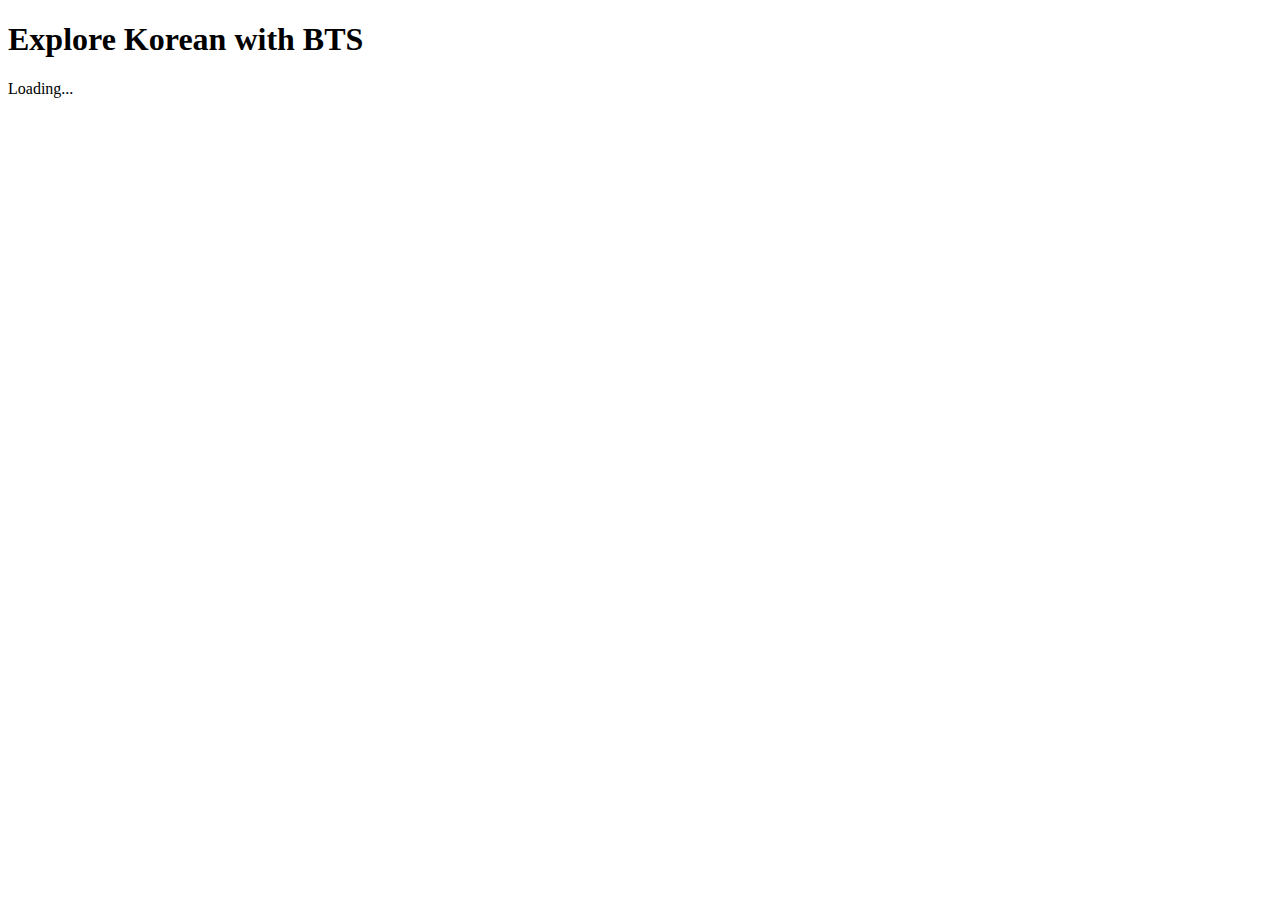
==== index.html @ e94b518d "first commit" ====
<!DOCTYPE html>
<html lang="en">
<head>
    <meta charset="UTF-8">
    <meta http-equiv="X-UA-Compatible" content="IE=edge">
    <meta name="viewport" content="width=device-width, initial-scale=1.0">
    <title>Document</title>
    <script src="main.js" type="text/Javascript"></script>
    <link rel="stylesheet" type="text/css" href="styles.css">
</head>
<body>
    <h1>Explore Korean with BTS</h1>
    <div id="loading" class="show">
        <p>Loading...</p>
    </div>
    <div id="selectContainer" class="hide">
        <div class="inputContainer">
            <input id="wordInput">  
            <button onclick="inputRandomWord()">Random word</button>
            <p id="invalidInput" class="hide">Input invalido</p>
        </div>
        <div class="selectsContainer">
            <select id="sourceSelect"></select>
            <select id="artistSelect"></select>
            <select id="videoSelect"></select> 
        </div>
        <button id="searchButton" onclick="search()">Search</button>
    </div>
    <p id="searchUrl" class="hide"></p>
    <div>
        <div id="loadingResults" class="hide">
            <p>Loading...</p>
        </div>
        <div id="searchResultContainer" class="hide"></div>
        <div id="noResults" class="hide">
            <p>No results</p>
        </div>
    </div>
</body>
</html>
---- styles.css ----
.inputContainer, .selectsContainer{
    margin: 10px 0;
}

.inputContainer input{
    padding: 5px;
}

.selectsContainer{
    display: flex;
}

.resultTitle{
    font-weight: bold;
}

.linesContainer{
    margin: 15px 0;
}

.linesContainer p{
    margin: 0;
}

select, button{
    padding: 5px;
    margin-right: 10px;
}

.show{
    display: block;
}

.hide{
    display: none;
}
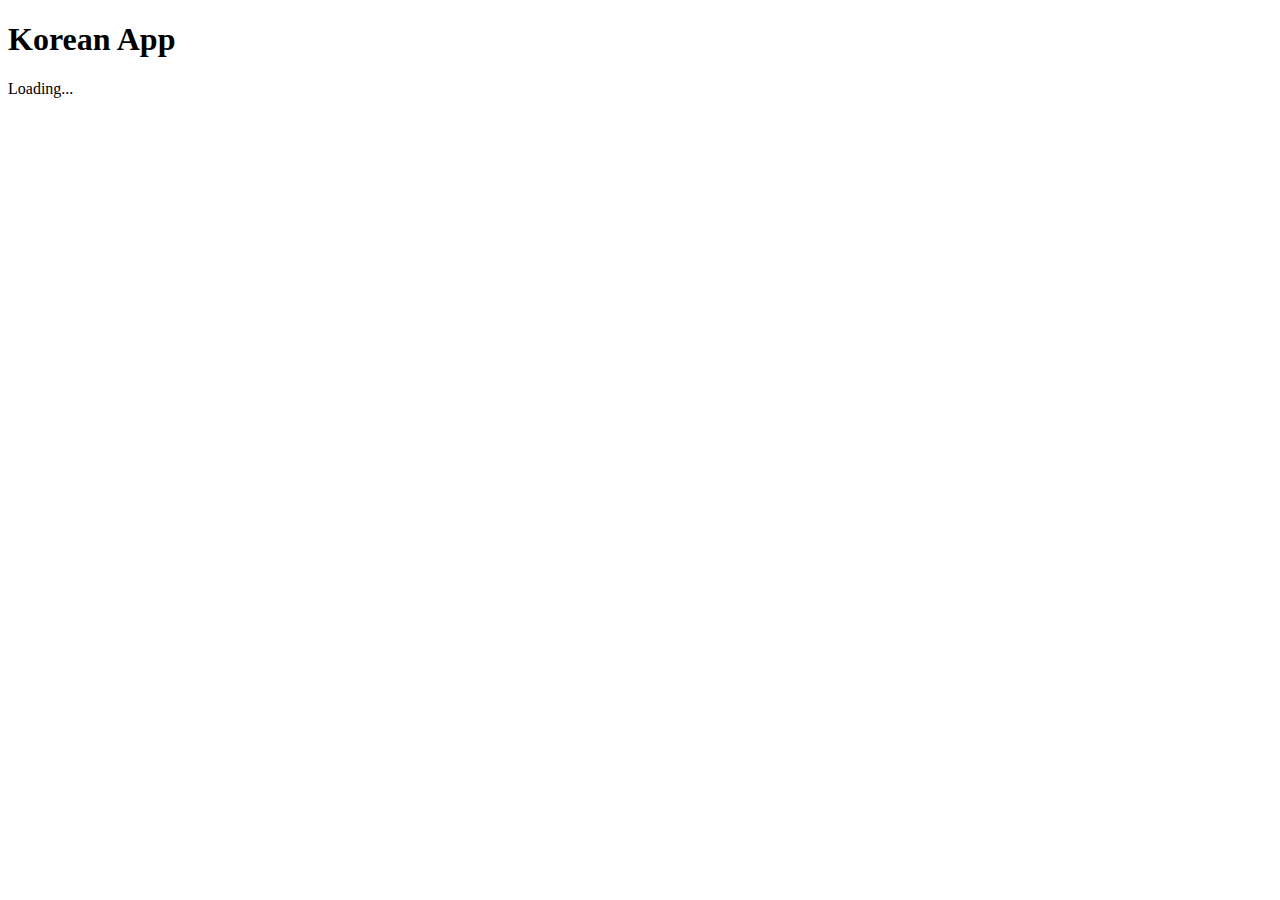
==== commit 718bd9a4: "word break in url" ====
--- a/index.html
+++ b/index.html
@@ -9,7 +9,7 @@
     <link rel="stylesheet" type="text/css" href="styles.css">
 </head>
 <body>
-    <h1>Explore Korean with BTS</h1>
+    <h1>Korean App</h1>
     <div id="loading" class="show">
         <p>Loading...</p>
     </div>
@@ -20,9 +20,9 @@
             <p id="invalidInput" class="hide">Input invalido</p>
         </div>
         <div class="selectsContainer">
-            <select id="sourceSelect"></select>
+            <select id="sourceSelect"></select>  
             <select id="artistSelect"></select>
-            <select id="videoSelect"></select> 
+            <select id="videoSelect"></select>  
         </div>
         <button id="searchButton" onclick="search()">Search</button>
     </div>
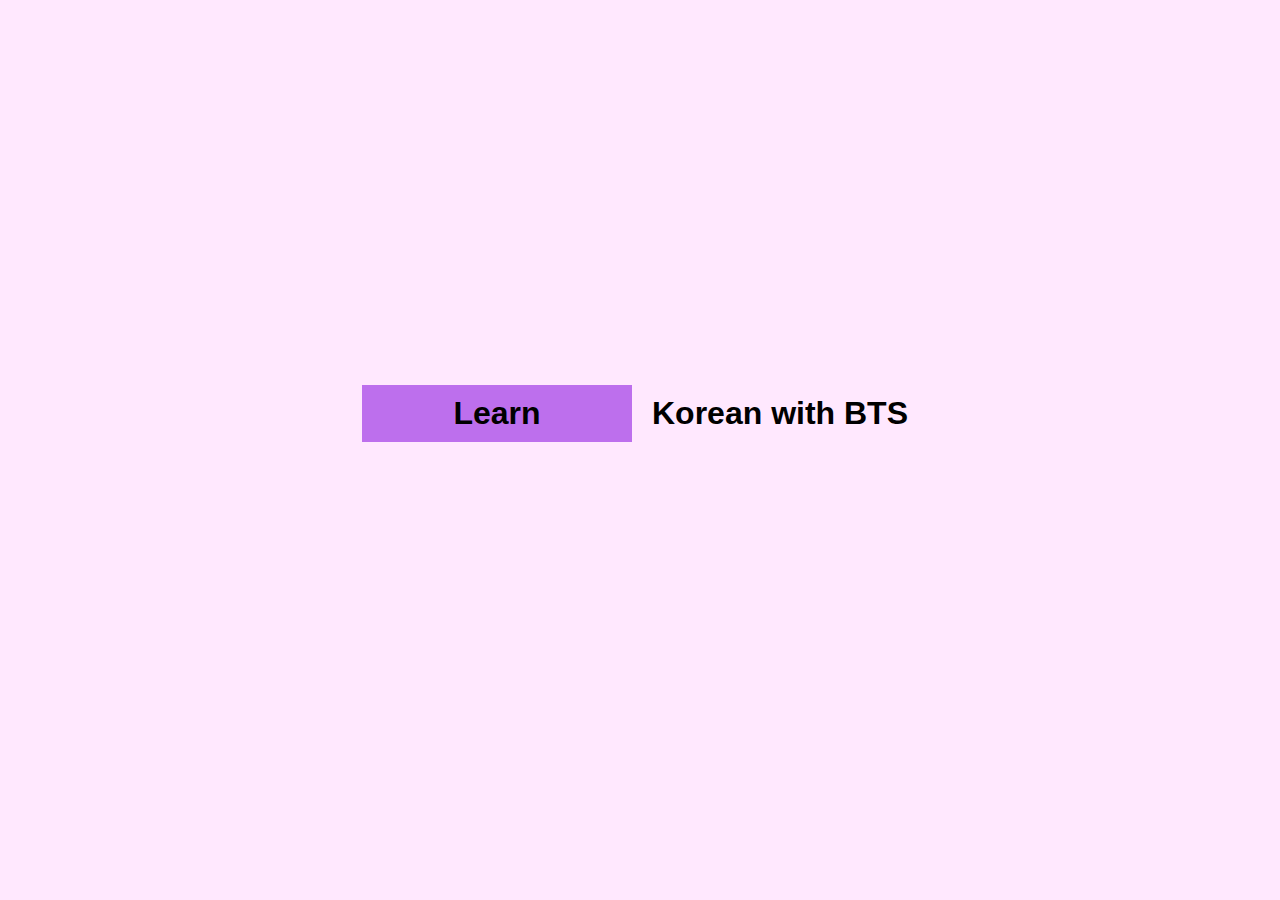
==== commit 893d3acb: "main-loader" ====
--- a/index.html
+++ b/index.html
@@ -9,32 +9,11 @@
     <link rel="stylesheet" type="text/css" href="styles.css">
 </head>
 <body>
-    <h1>Korean App</h1>
-    <div id="loading" class="show">
-        <p>Loading...</p>
-    </div>
-    <div id="selectContainer" class="hide">
-        <div class="inputContainer">
-            <input id="wordInput">  
-            <button onclick="inputRandomWord()">Random word</button>
-            <p id="invalidInput" class="hide">Input invalido</p>
+    <div class="title-container">
+        <div class="word-slot-container">
+            <span id="wordSlot" class="word-slot"></span>
         </div>
-        <div class="selectsContainer">
-            <select id="sourceSelect"></select>  
-            <select id="artistSelect"></select>
-            <select id="videoSelect"></select>  
-        </div>
-        <button id="searchButton" onclick="search()">Search</button>
-    </div>
-    <p id="searchUrl" class="hide"></p>
-    <div>
-        <div id="loadingResults" class="hide">
-            <p>Loading...</p>
-        </div>
-        <div id="searchResultContainer" class="hide"></div>
-        <div id="noResults" class="hide">
-            <p>No results</p>
-        </div>
+        <h1>Korean with BTS</h1>
     </div>
 </body>
 </html>--- a/styles.css
+++ b/styles.css
@@ -1,36 +1,56 @@
-.inputContainer, .selectsContainer{
-    margin: 10px 0;
+:root{
+    --one: #440a67;
+    --two: #bd6fed;
+    --three: #b4aee8;
+    --four: #ffe8fe;
+
 }
 
-.inputContainer input{
-    padding: 5px;
+body{
+    font-family:'Gill Sans', 'Gill Sans MT', Calibri, 'Trebuchet MS', sans-serif;
+    height: 90vh;
+    display: flex;
+    justify-content: center;
+    align-items: center;
+    background-color: var(--four);
 }
 
-.selectsContainer{
+.title-container{
     display: flex;
+    justify-content: center;
 }
 
-.resultTitle{
-    font-weight: bold;
+@media(max-width: 700px){
+    .title-container{
+        flex-direction: column;
+    }
 }
 
-.linesContainer{
-    margin: 15px 0;
+.word-slot{
+    width: 250px;
+    display: block;
+    font-size: 32px;
+    font-weight: bold;
+    text-align: center;
+    padding: 10px;
+    opacity: 0;
 }
 
-.linesContainer p{
-    margin: 0;
+h1{
+    margin: 0 0 0 10px;
+    padding: 10px;
 }
 
-select, button{
-    padding: 5px;
-    margin-right: 10px;
+.visible{
+    opacity: 1;
+    transition: opacity 1s;
 }
 
-.show{
-    display: block;
+.non-visible{
+    opacity: 0;
+    transition: opacity 0.7s;
 }
 
-.hide{
-    display: none;
+.word-slot-container{
+    background-color: var(--two);
 }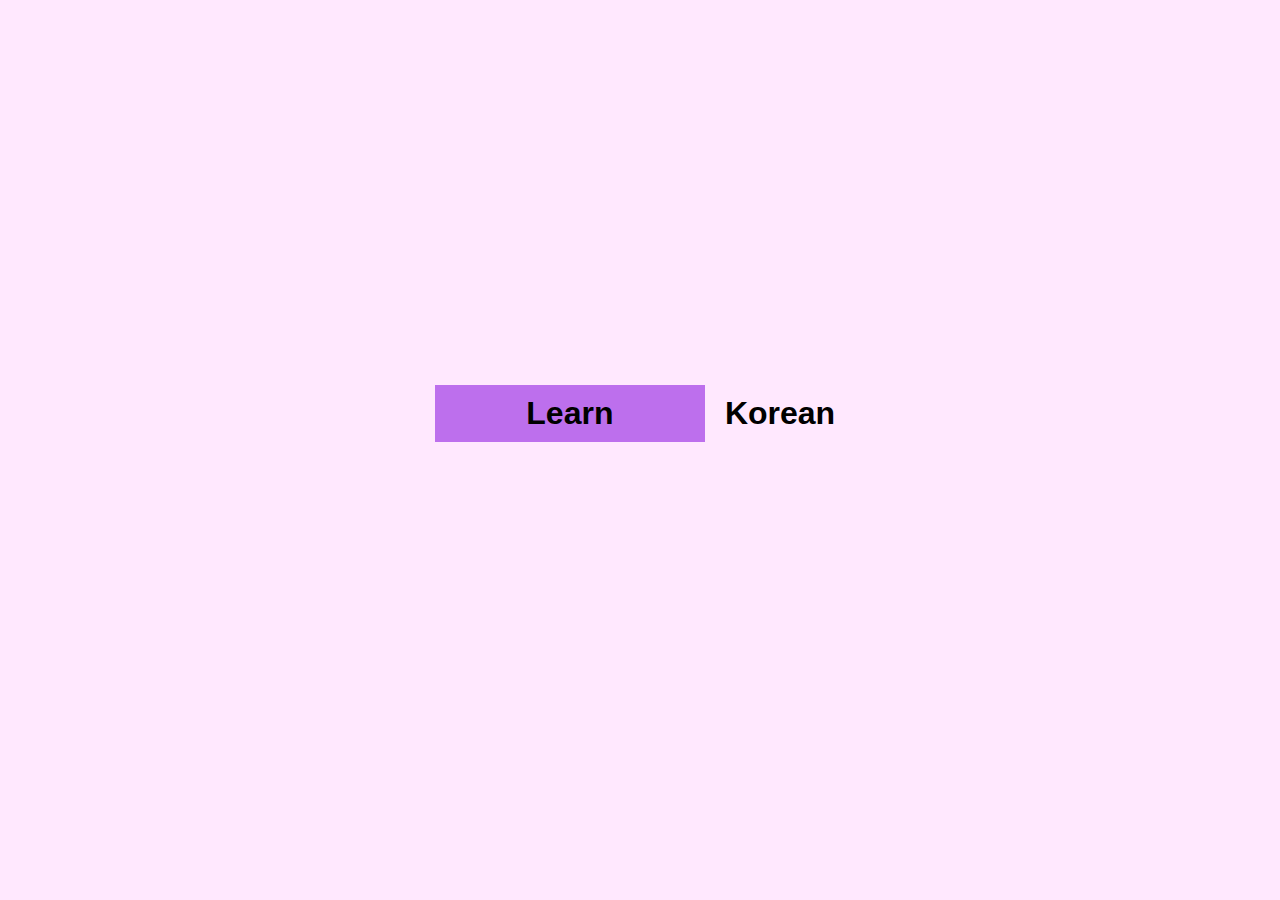
==== commit ae99dbc8: "styles" ====
--- a/index.html
+++ b/index.html
@@ -7,13 +7,14 @@
     <title>Document</title>
     <script src="main.js" type="text/Javascript"></script>
     <link rel="stylesheet" type="text/css" href="styles.css">
+    <link rel="stylesheet" type="text/css" href="shared.css">
 </head>
 <body>
     <div class="title-container">
         <div class="word-slot-container">
             <span id="wordSlot" class="word-slot"></span>
         </div>
-        <h1>Korean with BTS</h1>
+        <h1>Korean</h1>
     </div>
 </body>
 </html>--- a/styles.css
+++ b/styles.css
@@ -1,18 +1,8 @@
-:root{
-    --one: #440a67;
-    --two: #bd6fed;
-    --three: #b4aee8;
-    --four: #ffe8fe;
-
-}
-
 body{
-    font-family:'Gill Sans', 'Gill Sans MT', Calibri, 'Trebuchet MS', sans-serif;
     height: 90vh;
     display: flex;
     justify-content: center;
     align-items: center;
-    background-color: var(--four);
 }
 
 .title-container{
--- a/shared.css
+++ b/shared.css
@@ -0,0 +1,47 @@
+:root{
+    --one: #440a67;
+    --two: #bd6fed;
+    --three: #b4aee8;
+    --four: #ffe8fe;
+    --element-separation: 30px;
+}
+
+body{
+    font-family:'Gill Sans', 'Gill Sans MT', Calibri, 'Trebuchet MS', sans-serif;
+    background-color: var(--four);
+}
+
+.title-container{
+    display: flex;
+    justify-content: center;
+}
+
+.word-slot{
+    width: 250px;
+    display: block;
+    font-size: 32px;
+    font-weight: bold;
+    text-align: center;
+    padding: 10px;
+}
+
+.word-slot-container{
+    background-color: var(--two);
+}
+
+h1{
+    margin: 0 0 0 10px;
+    padding: 10px;
+}
+
+button{
+    background-color: var(--two);
+    border: none;
+    color: black;
+    padding: 10px 20px;
+    font-weight: bold;
+}
+
+p{
+    margin: 0;
+}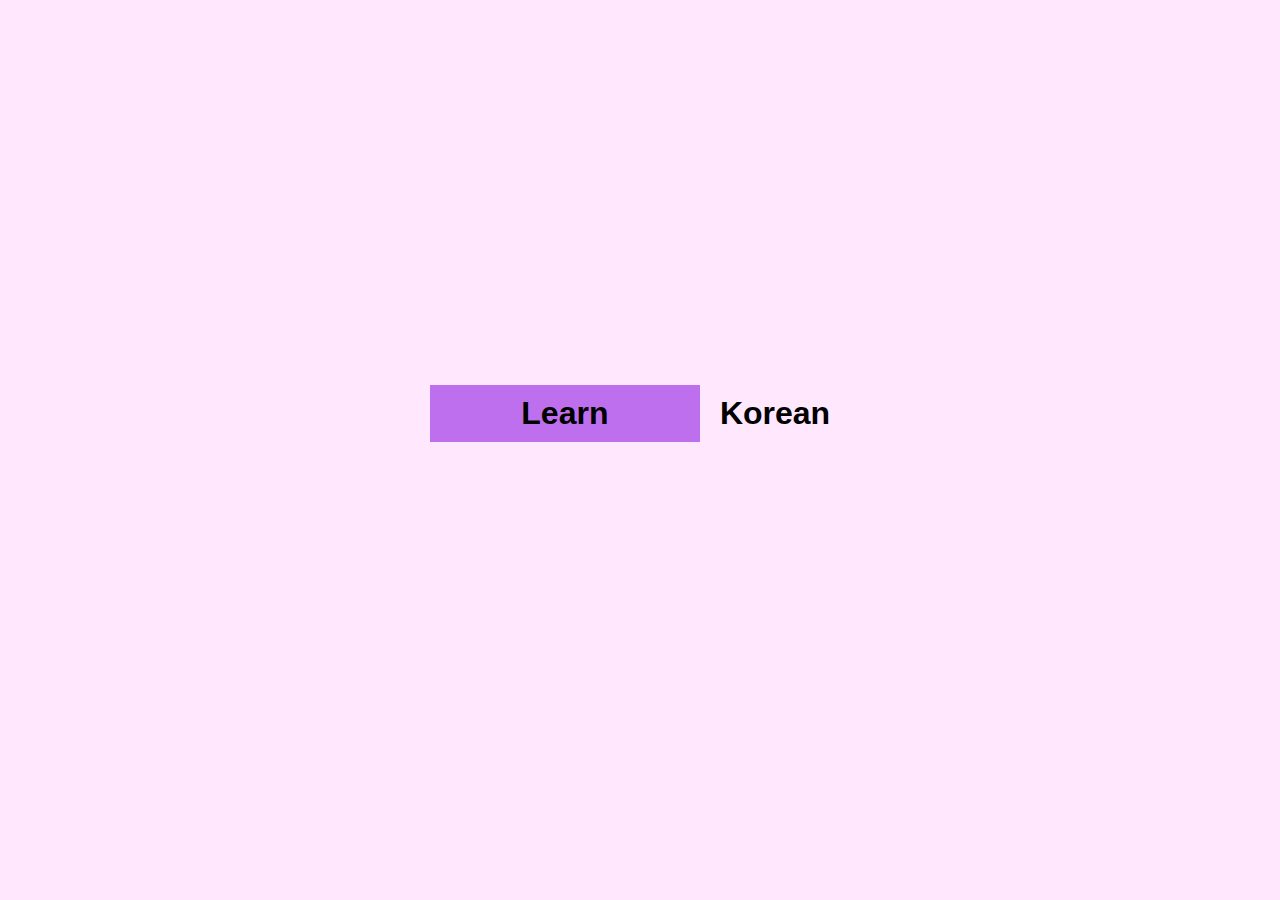
==== commit 6e0454a6: "first fetch refresh message" ====
--- a/index.html
+++ b/index.html
@@ -6,6 +6,7 @@
     <meta name="viewport" content="width=device-width, initial-scale=1.0">
     <title>Document</title>
     <script src="main.js" type="text/Javascript"></script>
+    <link href="https://cdn.jsdelivr.net/npm/bootstrap@5.1.1/dist/css/bootstrap.min.css" rel="stylesheet" integrity="sha384-F3w7mX95PdgyTmZZMECAngseQB83DfGTowi0iMjiWaeVhAn4FJkqJByhZMI3AhiU" crossorigin="anonymous">
     <link rel="stylesheet" type="text/css" href="styles.css">
     <link rel="stylesheet" type="text/css" href="shared.css">
 </head>
@@ -15,6 +16,11 @@
             <span id="wordSlot" class="word-slot"></span>
         </div>
         <h1>Korean</h1>
+        <div class="visibility-hidden refresh-message" id="refreshMessage">
+            <p>Please refresh</p>
+            <p>The backend hasn't woken up yet</p>
+        </div>
     </div>
+    <script src="https://cdn.jsdelivr.net/npm/bootstrap@5.1.1/dist/js/bootstrap.bundle.min.js" integrity="sha384-/bQdsTh/da6pkI1MST/rWKFNjaCP5gBSY4sEBT38Q/9RBh9AH40zEOg7Hlq2THRZ" crossorigin="anonymous"></script>
 </body>
 </html>--- a/styles.css
+++ b/styles.css
@@ -1,6 +1,7 @@
 body{
     height: 90vh;
     display: flex;
+    flex-direction: column;
     justify-content: center;
     align-items: center;
 }
@@ -8,11 +9,28 @@
 .title-container{
     display: flex;
     justify-content: center;
+    position: relative;
+}
+
+.title-container h1{
+    text-align: center;
+}
+
+.refresh-message{
+    width: 250px;
+    position: absolute;
+    text-align: center;
+    top: 100px;
+    left: 50%;
+    transform: translate(-50%, 0%);
 }
 
 @media(max-width: 700px){
     .title-container{
         flex-direction: column;
+    }
+    .refresh-message{
+        top: 150px;
     }
 }
 
@@ -27,7 +45,7 @@
 }
 
 h1{
-    margin: 0 0 0 10px;
+    margin: 0px 10px;
     padding: 10px;
 }
 
@@ -43,4 +61,12 @@
 
 .word-slot-container{
     background-color: var(--two);
+}
+
+.visibility-hidden{
+    visibility: hidden;
+}
+
+.visibility-visible{
+    visibility: visible;
 }--- a/shared.css
+++ b/shared.css
@@ -30,16 +30,16 @@
 }
 
 h1{
-    margin: 0 0 0 10px;
+    margin: 0 10x;
     padding: 10px;
 }
 
 button{
     background-color: var(--two);
     border: none;
-    color: black;
-    padding: 10px 20px;
-    font-weight: bold;
+    color: white;
+    padding: 8px 20px;
+    border-radius: 5px;
 }
 
 p{
